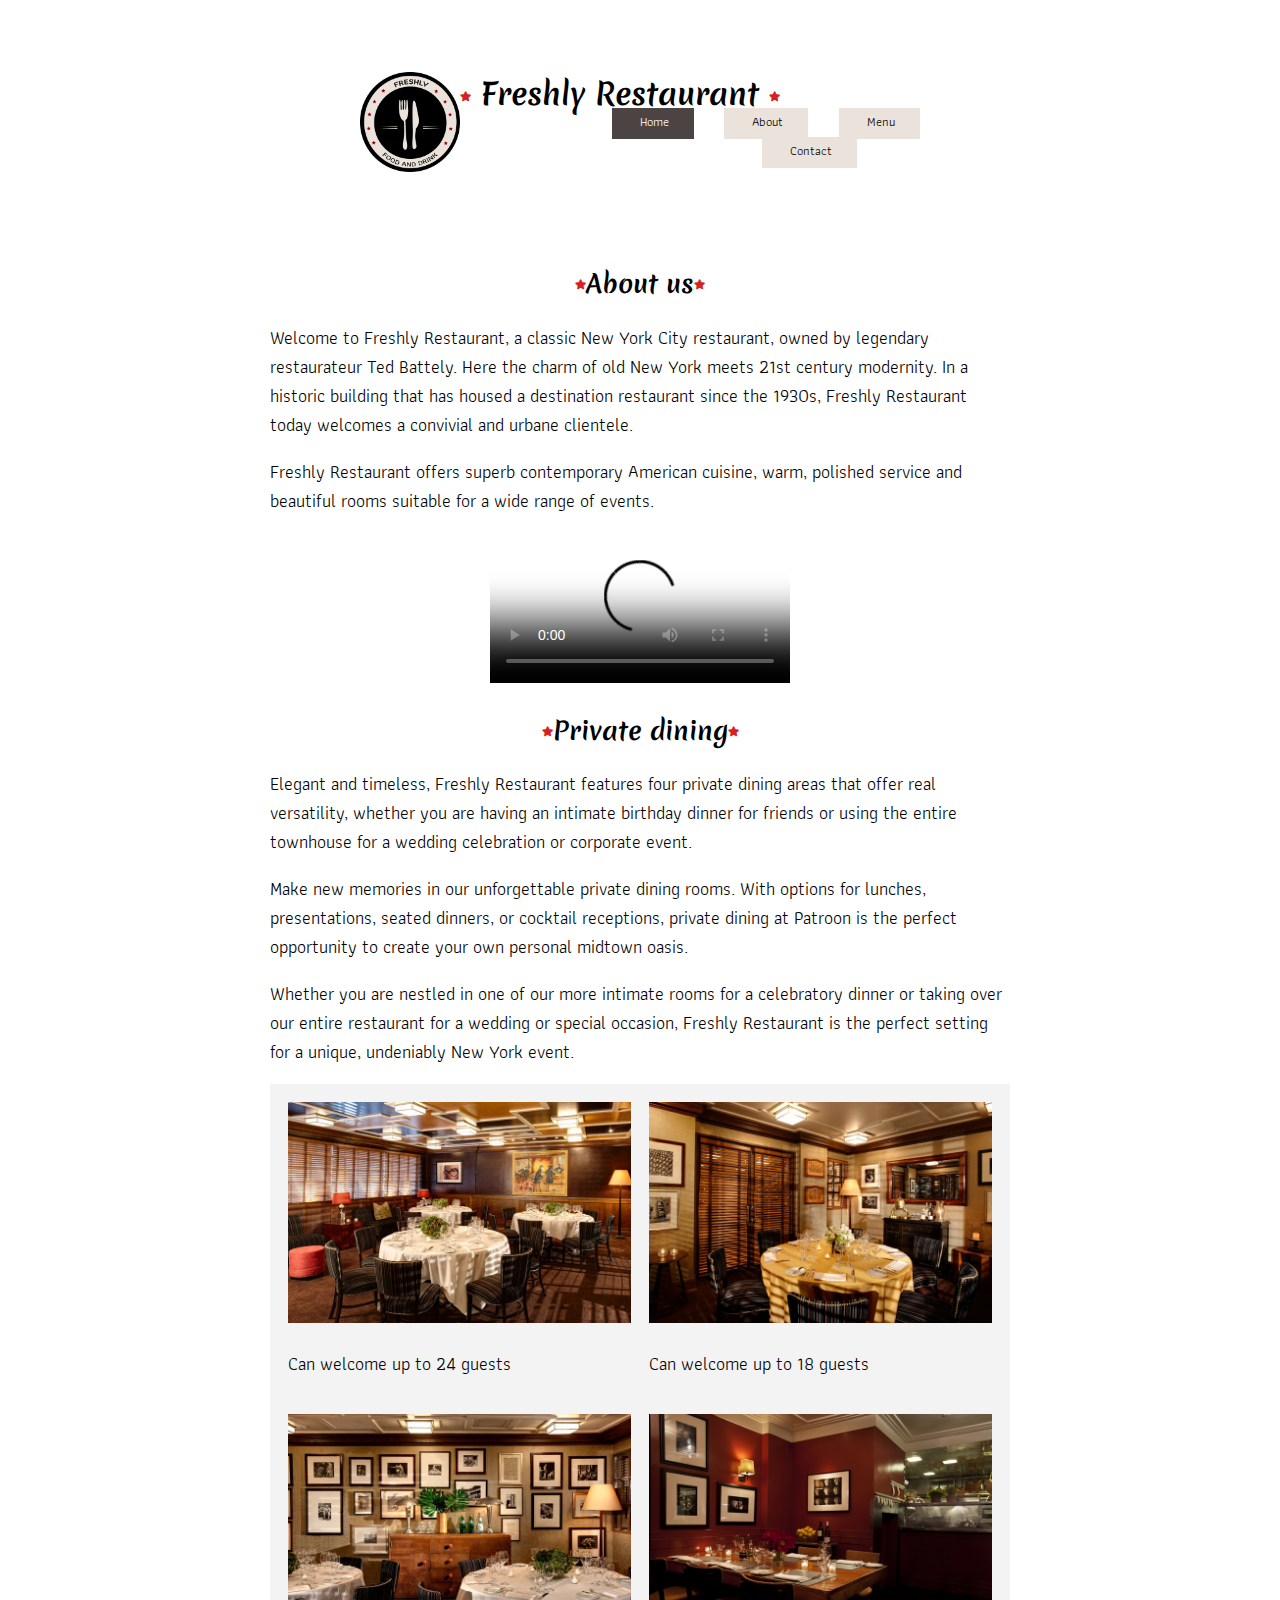
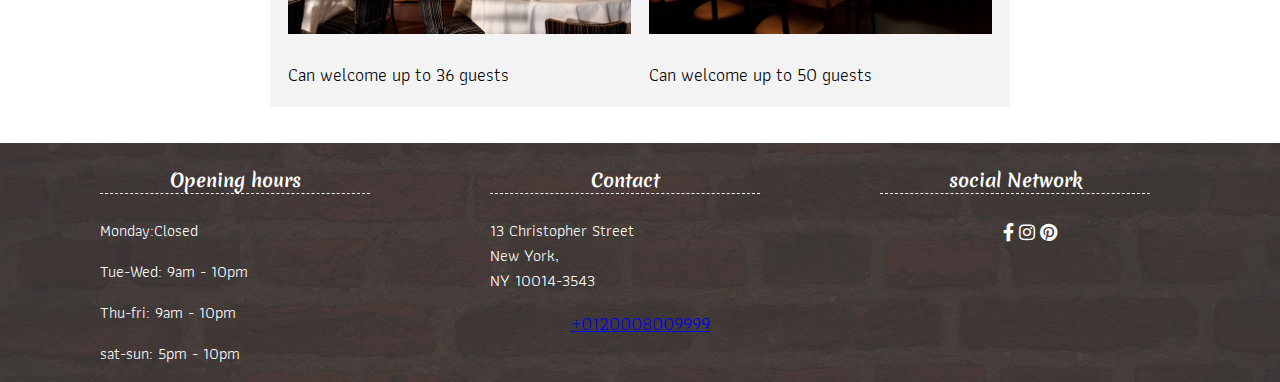
==== Site-Restaurant/about.html @ b05a49d3 "Ajout projet site restaurant" ====
<!DOCTYPE html>
<html lang="en">
<head>
    <meta charset="UTF-8">
    <meta name="viewport" content="width=device-width, initial-scale=1.0">
    <link href="https://fonts.googleapis.com/css2?family=Mali:wght@600&family=Athiti&display=swap" rel="stylesheet">
    <link href="https://fonts.googleapis.com/css2?family=Mali:wght@600&family=Merienda&display=swap" rel="stylesheet">
    <link rel="stylesheet" type="text/css" href="ressources/slick-1.8.1/slick/slick.css"/>
    <link rel="stylesheet" type="text/css" href="ressources/slick-1.8.1/slick/slick-theme.css">
    <link rel="stylesheet" href="https://cdnjs.cloudflare.com/ajax/libs/font-awesome/5.13.1/css/all.min.css">

    <link rel="stylesheet" href="styleAbout.css">
    <title>Document</title>
</head>
<body>
        <header class="header">
            <img class="logo" src="ressources/images/logo.png" alt="logo">
            <h1><i class="fa fa-star fa-2xs" aria-hidden="true" style="color: #d72121;"  ></i> Freshly Restaurant <i class="fa fa-star" aria-hidden="true" style="color: #d72121;" ></i></h1>
            <nav>
                <ul>
                  <li class="home" ><a href="index.html" class="home" id="home">Home</a></li>
                  <li> <a href="about.html" id="about" class="about1">About</a></li>
                  <li class="menu"> <a href="menu.html" id="menu">Menu</a></li>
                  <li class="contact"><a href="contact.html" id="contact">Contact</a></li>
                </ul>
            </nav>
            
        </header>
    <main class="container">
        <h2><i class="fa fa-star" aria-hidden="true" style="color: #d72121;" ></i>About us<i class="fa fa-star" aria-hidden="true" style="color: #d72121;" ></i></h2>
        <div class="about">
            <p>Welcome to Freshly Restaurant, a classic New York City restaurant, owned by legendary restaurateur Ted Battely. Here the charm of old New York meets 21st century modernity. In a historic building that has housed a destination restaurant since the 1930s, Freshly Restaurant today welcomes a convivial and urbane clientele.
            </p>
            <p>Freshly Restaurant offers superb contemporary American cuisine, warm, polished service and beautiful rooms suitable for a wide range of events.
            </p>
            <video poster="ressources/cooking.mp4" controls>
				
				<source src="ressources/cooking.mp4" type="video/mp4">
			</video>
        </div>

        <h2><i class="fa fa-star" aria-hidden="true" style="color: #d72121;" ></i>Private dining<i class="fa fa-star" aria-hidden="true" style="color: #d72121;" ></i></h2>
        <article>
        <p>Elegant and timeless, Freshly Restaurant features four private dining areas that offer real versatility, whether you are having an intimate birthday dinner for friends or using the entire townhouse for a wedding celebration or corporate event.
        </p>
        <p>Make new memories in our unforgettable private dining rooms. With options for lunches, presentations, seated dinners, or cocktail receptions, private dining at Patroon is the perfect opportunity to create your own personal midtown oasis.
        </p>
        <p>Whether you are nestled in one of our more intimate rooms for a celebratory dinner or taking over our entire restaurant for a wedding or special occasion, Freshly Restaurant is the perfect setting for a unique, undeniably New York event. 
        </p>
         </article>
        <article class="diner">
            <div class="un"><img src="ressources/images/dining-1.jpg" alt="dining-1"> <p>Can welcome up to 24 guests</p></div>
            <div class="deux"><img src="ressources/images/dining-2.jpg" alt="dining-2"> <p>Can welcome up to 18 guests</p></div>
            <div class="trois"><img src="ressources/images/dining-3.jpg" alt="dining-3"> <p>Can welcome up to 36 guests</p></div>
            <div class="quatre"><img src="ressources/images/dining-4.jpg" alt="dining-4"> <p>Can welcome up to 50 guests</p></div>
      
        </article>
    </main>
    <footer class="footer">
            
        <article class="open">
        <section class="titreOpen"><h4>Opening hours</h4></section>
            <p>Monday:Closed</p>
            <p> Tue-Wed: 9am - 10pm</p>
            <p>Thu-fri: 9am - 10pm</p>
            <p>sat-sun: 5pm - 10pm</p>
        </article>
        <article class="contact">
        <h4>Contact</h4>
        <p>  13 Christopher Street <br>
            New York,<br>
            NY 10014-3543 </p>
            <a href="tel:*+0120008009999"> +0120008009999</a>
         
        </article>
        <article class="pic">
        <h4>social Network</h4>
            <div class="pictos">
                <a href="#" class="facebook"><i class="fab fa-brand fa-facebook-f" style="color: #ffffff;"></i></a>
                <a href="#" class="instagram"><i class="fab fa-brandx fa-instagram" style="color: #ffffff;"></i></a>
                <a href="#" class="pinterest"><i class="fab fa-brandx fa-pinterest" style="color: #ffffff;" ></i></a>
            </div>
        </article>
    </footer>
</body>
</html>
---- Site-Restaurant/styleAbout.css ----
/*Général*************************/
body{
    font-family: 'Athiti';
    font-size: 18px;
    margin:auto;
    text-align: center;
    padding: 0;
}
.container {
    margin:0 15em;

}

h1, h2, h3, h4{
    font-family: 'Merienda';
}

h1{
    font-size: 30px;
}
h2{
    font-size: 25px;
}
.specialMenu h3{
   font-size: 20px;
}
.specialMenu>p{
    font-size: 15px;
}
h4{
    font-size: 18px;
}
.footer p, .seemore{
    font-size: 16px;
}

.fa {
    font-size: 10px;
    position: relative;
    bottom: 5px;
 }

/*************************************************/
/*Header*/

header {
	text-align: center;
    margin: 4em 20em;
}



.header {
	padding:  0;
}
nav{
    position:relative;
    bottom:30px;
}
nav ul {
	list-style: none;
	padding-left: 0;
}

nav li{
    display: inline-block;
    font-size: 0.7em;
    
}
nav a 
{
	color: black;
	text-decoration: none;  
	border-left: 3px solid transparent;
	border-bottom: 3px solid transparent;
	/*transition: all 0.7s;*/
	margin-bottom: 1rem;
    background-color:#ebe3db ;
    padding: 0.3em 2em ;
}

#contact, #about, #menu
{
  margin-left: 2em;
}
.home {
    background-color:#4c4343 ;
    color: white;
}
.logo{
    width: 100px;
    height: auto;
    float: left;
}
h1{
    text-align: left;
   
}
nav{ 
    text-align: right}

/* ********************/ 

p{
    text-align: left;
}
video{
   position: relative;
   top:0;
   left:0;
   right: 0;
}

.diner{
    background-color: rgb(243, 243, 243) ;
    display: grid;
    grid-template-columns: repeat(2, 1fr);
    grid-template-rows: repeat(2, 1fr);
    gap: 1em;
    text-align: center;
    padding: 1em 1em 0 1em;
    margin-bottom: 2em;
}
img{
    max-width: 100% ;
    width: 100%;
    height: auto;
}

.un{
    grid-column: 1/2;
    grid-row: 1/2;
    

}
.deux{
    grid-column: 2/3;
    grid-row: 1/2;

}
.trois{
    grid-column: 1/2;
    grid-row: 2/3;

}
.quatre{
    grid-column:2/3;
    grid-row: 2/3;

}
/**********************************footer***********/

.footer{
    background-image: url(ressources/images/footer-bg.jpg);
    background-size: cover;
    text-align: center;
    color: white;
    display: flex;
    flex-direction: row;
    justify-content: center;
}

.footer article
{
    width: 300px;
}

.contact{
    margin: 0 5em;
}

h4{
    border-bottom: 1px dashed white;
    width: 90%;
}
a.tel {
    text-decoration: none;
    color:white
}
@media screen and (min-width:780px) and (max-width:980px){

    /********header******/
body{
    margin: 0;
}
.header{
    display: flex;
    flex-direction: column;
    max-width: 980px;
    margin: auto;
	text-align: center;
}

.header {
	padding: 2rem 0;
}
h1{
    margin: 1em auto;
   
}
.logo {
	
	margin: auto;
   
    width: 25%;
}

nav {
    display: flex;
    background-color: #ebe3db;
    justify-content: space-around;
    
    
}
li {
    margin: 0 2em;

}
.container{
      
    margin: 1em;
    padding: 0;
   
}
}

@media screen and (max-width:780px){
    body
    {
        margin: 0;
    }
    .header{
        display: flex;
        flex-direction: column;
        max-width: 980px;
        margin: auto;
        text-align: center;
    }
    
    .header {
        padding: 2rem 0;
    }
    h1{
        margin: 1em auto;
        
    }
    .logo {
        margin: auto;
        width: 25%;
    }

    nav li
    {     
        text-decoration: none;
       display: flex;
       justify-content: center;
       flex-direction: row;
        border-bottom: 1px solid #4c4343;
        transition: all 0.7s;
        background-color: #ebe3db;   
    }

    .freshly {
       display: block;
       margin:0 
    }

    .container{
      
        margin: 1em;
        padding: 0;
        
       
    }
.diner {
    display: flex;
    flex-direction: column;
}

/***************footer***********************/
.footer{
    display: flex;
    flex-direction: column;
  
   }
    .footer article{
        margin: auto;
    }
    .titreOpen{
        width: 100%;
        padding: 2em;
    }

}
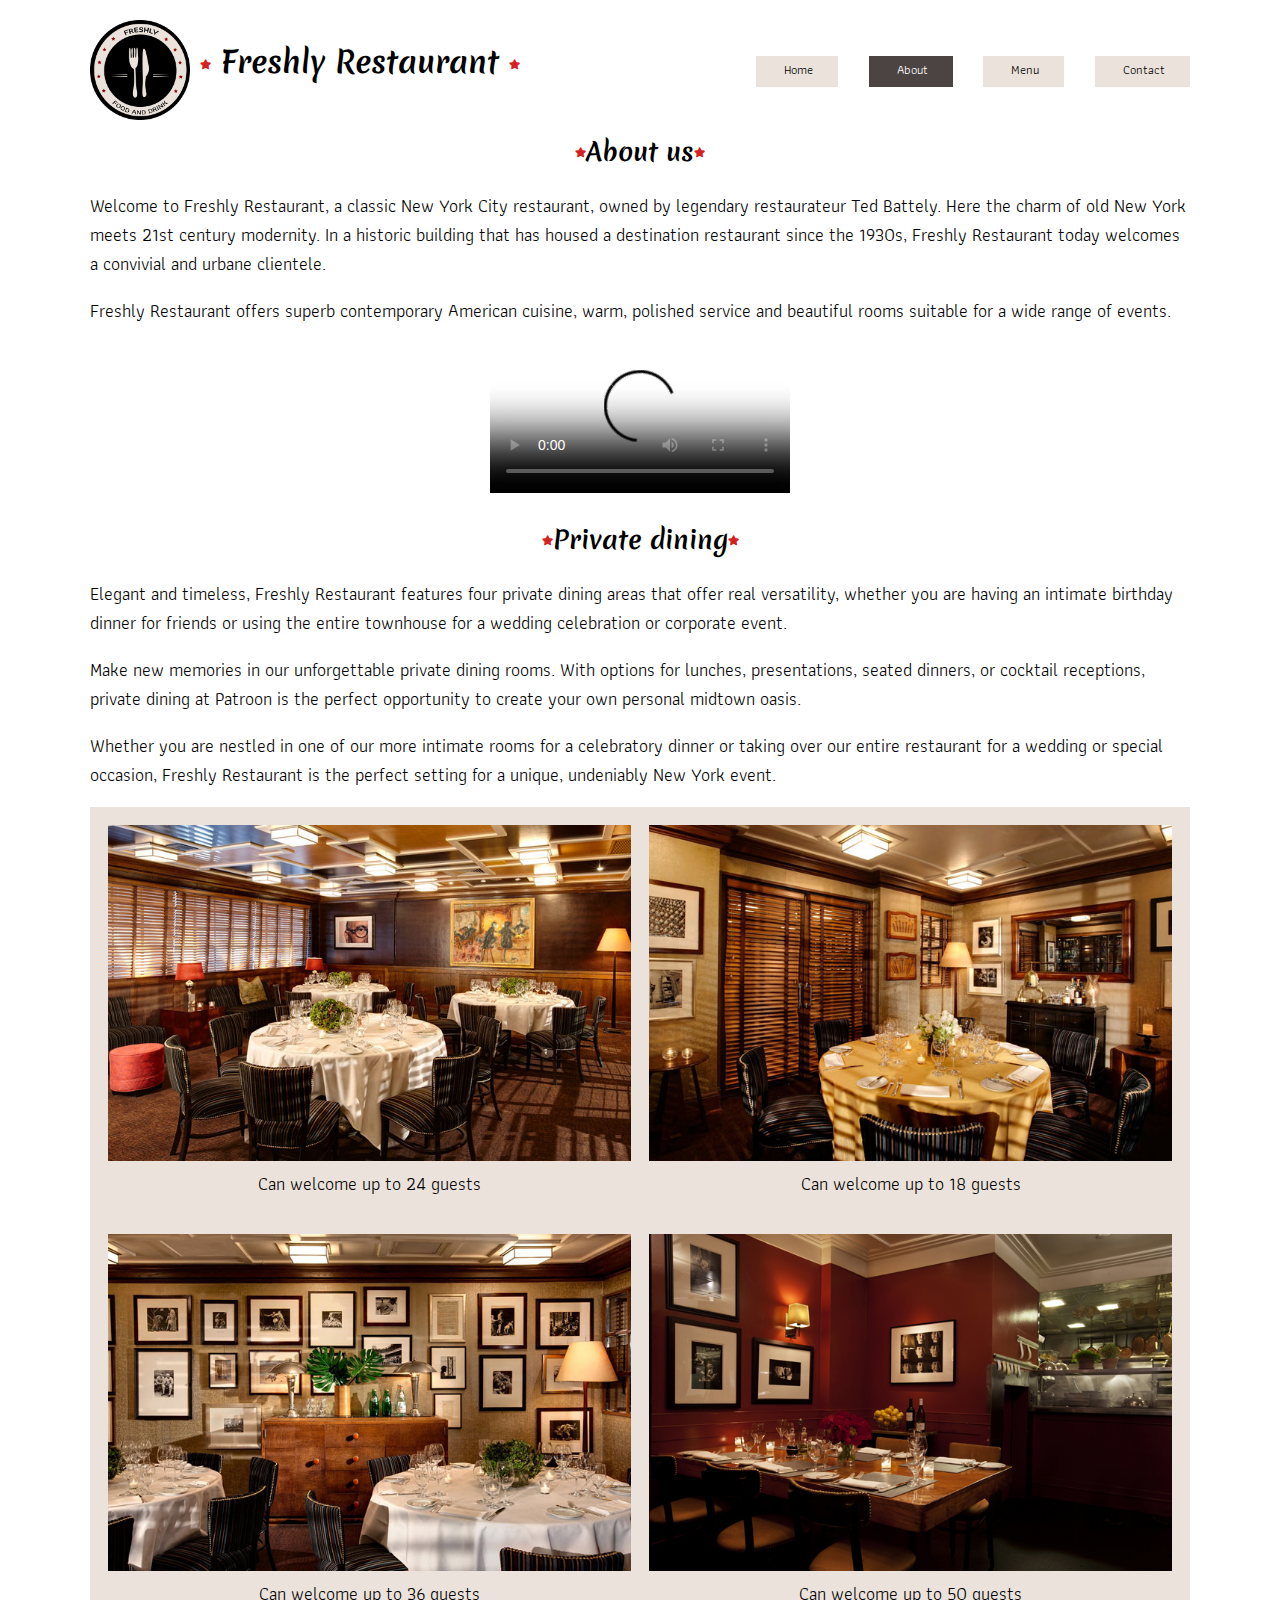
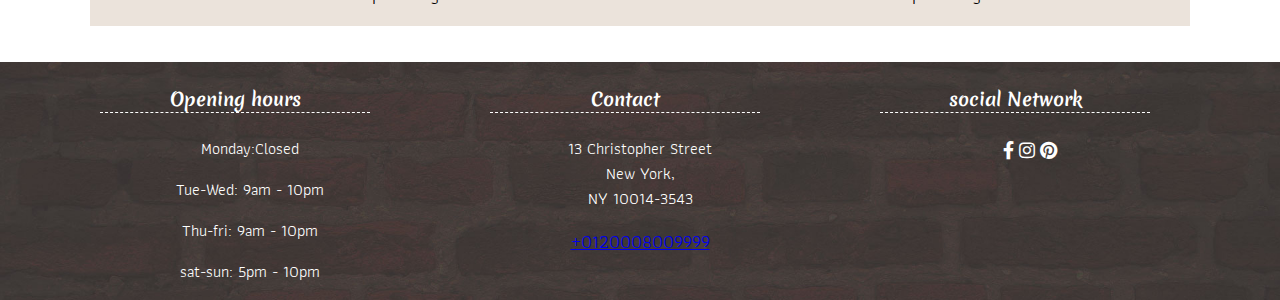
==== commit dbc09fb9: "modif" ====
--- a/Site-Restaurant/about.html
+++ b/Site-Restaurant/about.html
@@ -19,7 +19,7 @@
             <nav>
                 <ul>
                   <li class="home" ><a href="index.html" class="home" id="home">Home</a></li>
-                  <li> <a href="about.html" id="about" class="about1">About</a></li>
+                  <li class="about1"><a href="about.html" id="about" class="about1">About</a></li>
                   <li class="menu"> <a href="menu.html" id="menu">Menu</a></li>
                   <li class="contact"><a href="contact.html" id="contact">Contact</a></li>
                 </ul>
@@ -49,10 +49,10 @@
         </p>
          </article>
         <article class="diner">
-            <div class="un"><img src="ressources/images/dining-1.jpg" alt="dining-1"> <p>Can welcome up to 24 guests</p></div>
-            <div class="deux"><img src="ressources/images/dining-2.jpg" alt="dining-2"> <p>Can welcome up to 18 guests</p></div>
+            <div class="un"><img src="ressources/images/dining-1.jpg" alt="dining-1"> <p >Can welcome up to 24 guests</p></div>
+            <div class="deux"><img src="ressources/images/dining-2.jpg" alt="dining-2"> <p >Can welcome up to 18 guests</p></div>
             <div class="trois"><img src="ressources/images/dining-3.jpg" alt="dining-3"> <p>Can welcome up to 36 guests</p></div>
-            <div class="quatre"><img src="ressources/images/dining-4.jpg" alt="dining-4"> <p>Can welcome up to 50 guests</p></div>
+            <div class="quatre"><img src="ressources/images/dining-4.jpg" alt="dining-4"> <p >Can welcome up to 50 guests</p></div>
       
         </article>
     </main>
--- a/Site-Restaurant/styleAbout.css
+++ b/Site-Restaurant/styleAbout.css
@@ -8,10 +8,20 @@
     padding: 0;
 }
 .container {
-    margin:0 15em;
-
-}
-
+    margin: auto;
+    max-width: 1100px;
+}
+
+.fa {
+   font-size: 10px;
+   position: relative;
+   bottom: 5px;
+}
+h1{
+    position: relative;
+    top: 20px;
+    left:10px
+}
 h1, h2, h3, h4{
     font-family: 'Merienda';
 }
@@ -22,12 +32,6 @@
 h2{
     font-size: 25px;
 }
-.specialMenu h3{
-   font-size: 20px;
-}
-.specialMenu>p{
-    font-size: 15px;
-}
 h4{
     font-size: 18px;
 }
@@ -35,11 +39,7 @@
     font-size: 16px;
 }
 
-.fa {
-    font-size: 10px;
-    position: relative;
-    bottom: 5px;
- }
+
 
 /*************************************************/
 /*Header*/
@@ -49,14 +49,14 @@
     margin: 4em 20em;
 }
 
-
-
 .header {
-	padding:  0;
+	margin: auto;
+    max-width: 1100px;
 }
 nav{
     position:relative;
     bottom:30px;
+    
 }
 nav ul {
 	list-style: none;
@@ -84,7 +84,11 @@
 {
   margin-left: 2em;
 }
-.home {
+
+li.contact {
+    margin: 0;
+}
+#about {
     background-color:#4c4343 ;
     color: white;
 }
@@ -98,8 +102,8 @@
    
 }
 nav{ 
-    text-align: right}
-
+    text-align: right
+}
 /* ********************/ 
 
 p{
@@ -113,7 +117,7 @@
 }
 
 .diner{
-    background-color: rgb(243, 243, 243) ;
+    background-color: #ebe3db ;
     display: grid;
     grid-template-columns: repeat(2, 1fr);
     grid-template-rows: repeat(2, 1fr);
@@ -128,6 +132,11 @@
     height: auto;
 }
 
+.diner p{
+    text-align: center;
+    margin: 0 0 1em 0;
+}
+
 .un{
     grid-column: 1/2;
     grid-row: 1/2;
@@ -160,7 +169,9 @@
     flex-direction: row;
     justify-content: center;
 }
-
+.footer p, .footer a{
+    text-align: center;
+} 
 .footer article
 {
     width: 300px;
@@ -173,6 +184,7 @@
 h4{
     border-bottom: 1px dashed white;
     width: 90%;
+    margin-left:0 ;
 }
 a.tel {
     text-decoration: none;
@@ -210,7 +222,8 @@
     display: flex;
     background-color: #ebe3db;
     justify-content: space-around;
-    
+    position: relative;
+    bottom: 1px;
     
 }
 li {
@@ -224,7 +237,11 @@
    
 }
 }
-
+.freshly{
+    display: flex;
+    flex-direction: column;
+    margin-bottom: 0px;
+}
 @media screen and (max-width:780px){
     body
     {
@@ -240,6 +257,9 @@
     
     .header {
         padding: 2rem 0;
+    }
+    #contact, #about, #menu {
+        margin-left: 0;
     }
     h1{
         margin: 1em auto;
